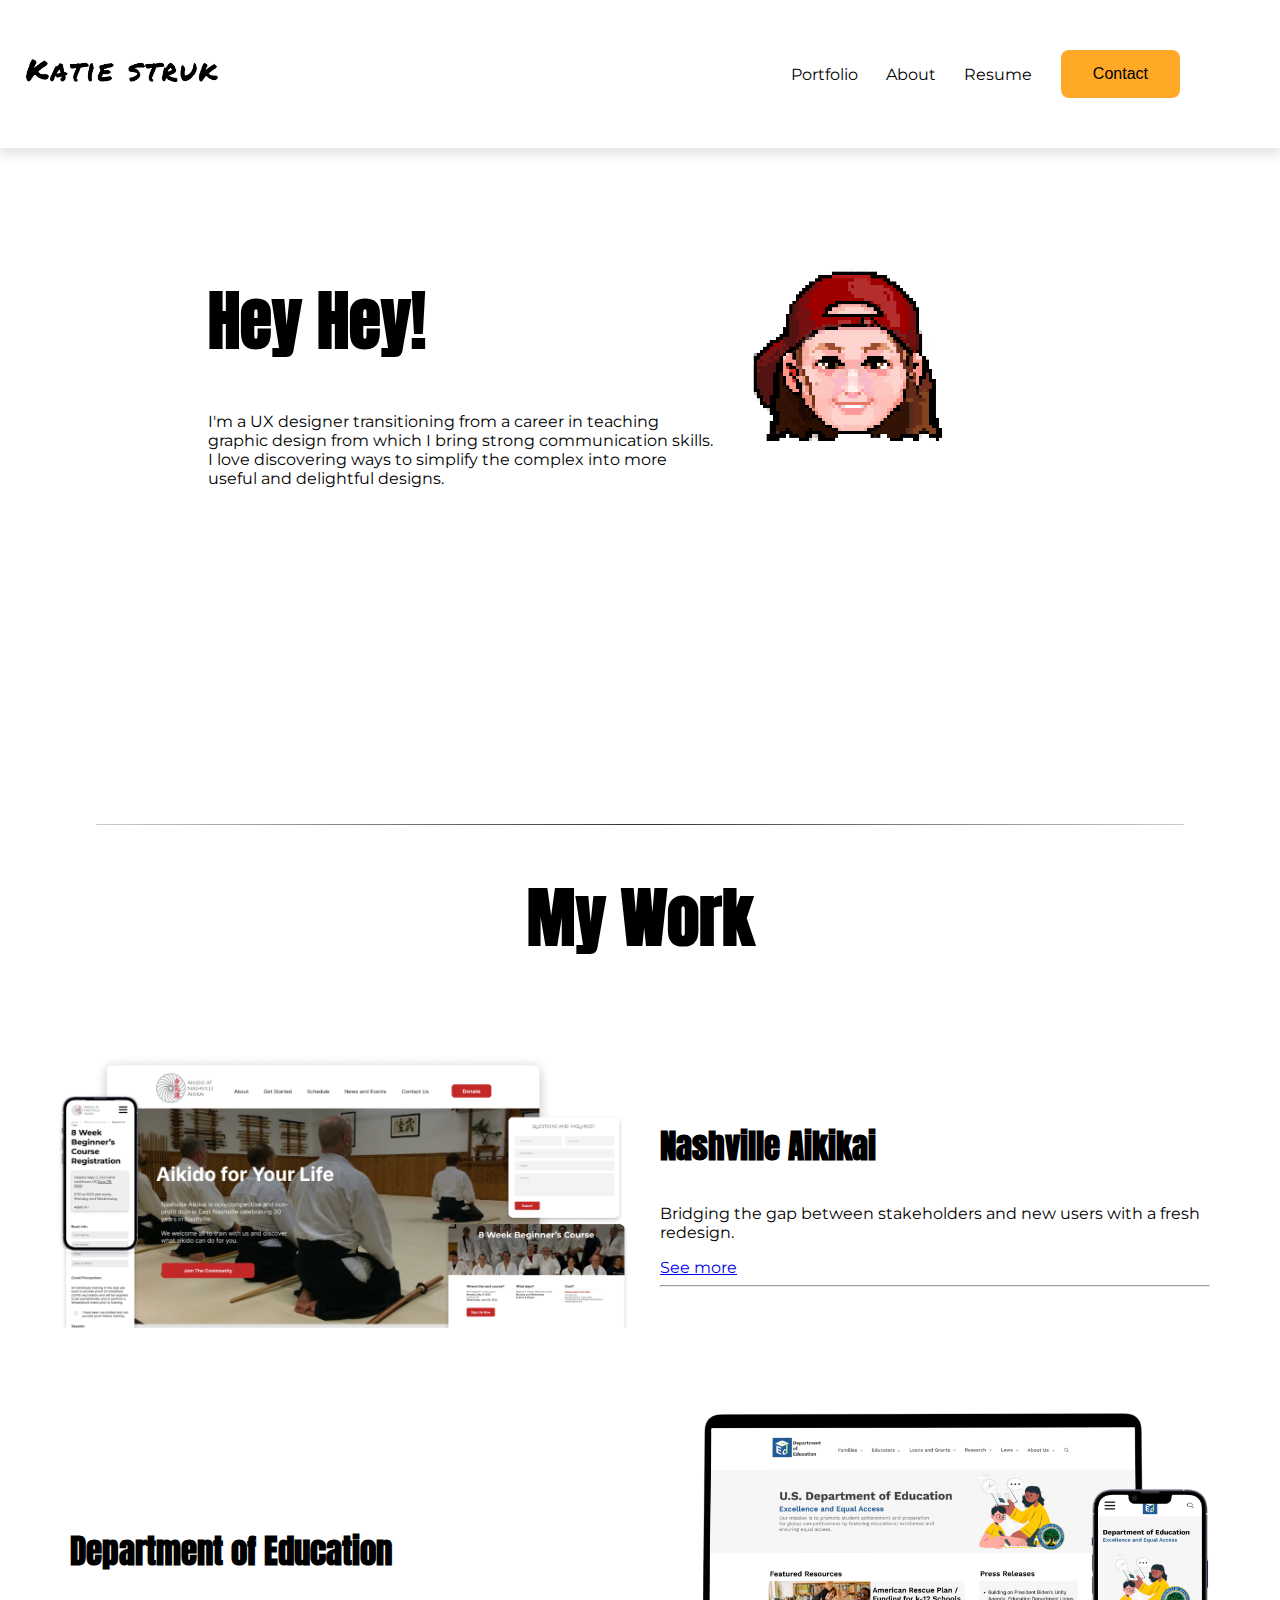
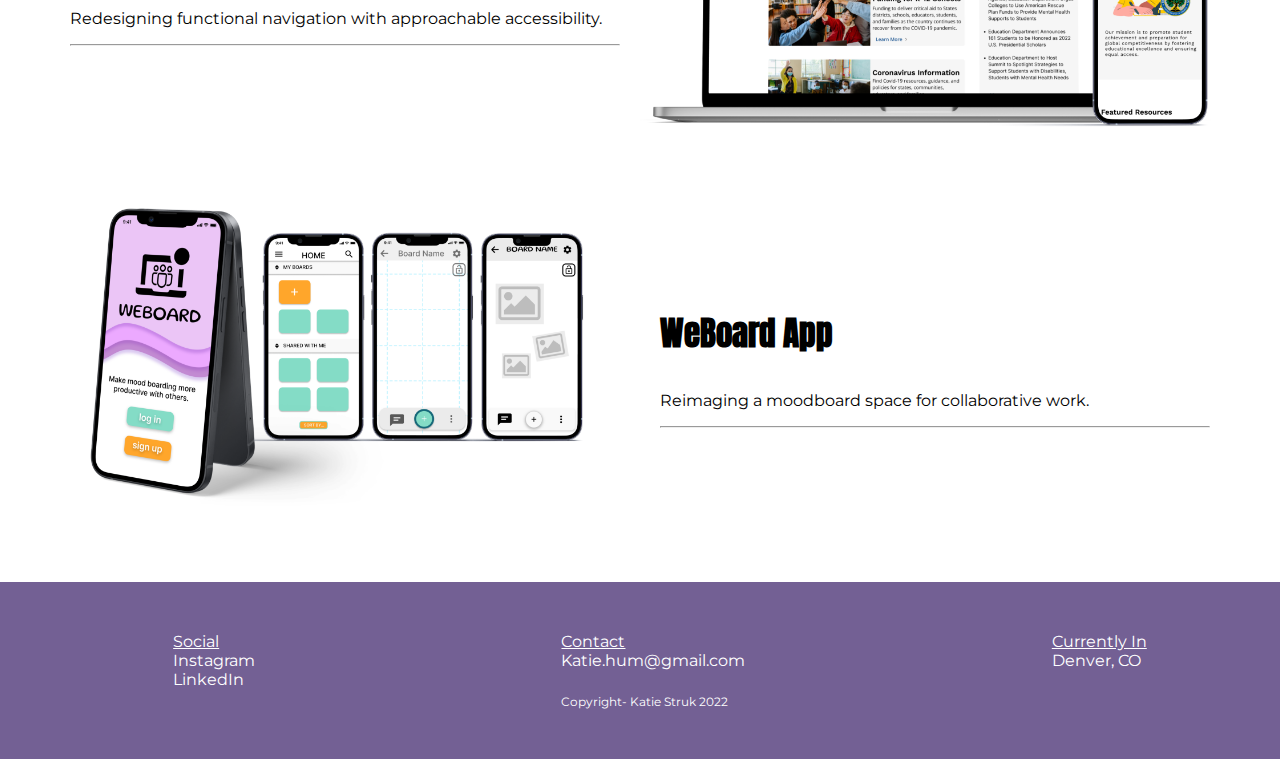
==== index.html @ 1bb1f599 "start" ====
<!DOCTYPE html>
<html>
    <head>
        <!-- Google tag (gtag.js) -->
<script async src="https://www.googletagmanager.com/gtag/js?id=G-B1W9LHCTYR"></script>
<script>
  window.dataLayer = window.dataLayer || [];
  function gtag(){dataLayer.push(arguments);}
  gtag('js', new Date());

  gtag('config', 'G-B1W9LHCTYR');
</script>
<!-- Hotjar Tracking Code for https://katiestruk.github.io/UX_UI_HW_18/index.html -->
<script>
    (function(h,o,t,j,a,r){
        h.hj=h.hj||function(){(h.hj.q=h.hj.q||[]).push(arguments)};
        h._hjSettings={hjid:3104424,hjsv:6};
        a=o.getElementsByTagName('head')[0];
        r=o.createElement('script');r.async=1;
        r.src=t+h._hjSettings.hjid+j+h._hjSettings.hjsv;
        a.appendChild(r);
    })(window,document,'https://static.hotjar.com/c/hotjar-','.js?sv=');
</script>
        <title>Homepage</title>
        <link rel="stylesheet" href="css/index.css">
        <link rel="preconnect" href="https://fonts.googleapis.com">
        <link rel="preconnect" href="https://fonts.gstatic.com" crossorigin>
        <link href="https://fonts.googleapis.com/css2?family=Anton&family=Montserrat&display=swap" rel="stylesheet">
        <script src="https://code.jquery.com/jquery-3.4.1.js"></script>
        <script src="/js/index.js"></script>
    </head>

    <body>
        <nav id="navBar">
            <a class="logo" href="../index.html"> <img class="logo2" src="../images/Name_logo.png"></a>
            <div class="navigation">
                <p>
                    <a href="#top">Portfolio</a></p>
                <p>
                    <a href="./html/aboutme.html">About</a></p>
                <p>
                    <a href="./html/resume.html">Resume</a></p>
            </div>
            <button type="button" id="buttonTop">Contact</button>
        </nav>


        <section id="heroImg">
            <div class="heroImage">
                <img src="./images/pixel_portrait_gif.gif">
            </div>
            <div class="heroContent">
                <header>
                    <h1>Hey Hey!</h1>
                </header>
                <p>I'm a UX designer transitioning from a career in teaching graphic design from which I bring strong communication skills. I love discovering ways to simplify the complex into more useful and delightful designs.  </p>
            </div>
        </section>
        <hr class="sectionLine">

        <!-- My Work Section Constructed using CSS Grid -->
        <section>
            <h1 class="title">My Work</h1>
            <div class="workGrid">
                <div id="imgAikikai">
                    <a href="./html/casestudy1.html">
                        <img class="workImages" src="./images/case_study_1_Nashville_Aikikai.png">
                    </a>
                </div>
                <div id="textAikikai">
                    <h3>Nashville Aikikai</h3>
                    <p>Bridging the gap between stakeholders and new users with a fresh redesign. </p>
                        <a href="./html/casestudy1.html">See more</a>
                    <hr>
                </div>
                <div id="textEdu">
                    <h3>Department of Education</h3>
                    <p>Redesigning functional navigation with approachable accessibility.</p>
                    <hr>
                </div>
                <div  id="imgEdu">
                    <img class="workImages" src="./images/case_study_2_dept_of_edu.png">
                </div>
                <div  id="imgWeBoard">
                    <img class="workImages" src="./images/case_study_3_weboard_app.png">
                </div>
                <div id="textWeBoard">
                    <h3>WeBoard App</h3>
                    <p>Reimaging a moodboard space for collaborative work.</p>
                    <hr>
                </div>
            </div>
        </section>

        

        <footer>
            <ul>
                <li class="blockTitle">Social</li>
                <li class="block">
                    <a href="https://www.instagram.com/katie_struk/">Instagram</a>
                <li class="block">
                    <a href="https://www.linkedin.com/in/katie-struk-961507230/">LinkedIn</a>
            </ul>
            <ul>
                <li class="block blockTitle">Contact</li>
                <li class="block">
                    <a href="mailto:katie.hum@gmail.com"> Katie.hum@gmail.com</a>
                <li style="padding-top:2em" class="block copyright">Copyright- Katie Struk 2022</li>
            </ul>
            <ul>
                <li class="block blockTitle">Currently In</li>
                <li class="block">Denver, CO</li>
            </ul>
        </footer>

    </body>

</html>
---- css/index.css ----
/* Font Styling */
h1 {font-family: 'Anton', sans-serif;
    font-size: 65px;}
h2{font-family: 'Anton', sans-serif;
    font-size: 50px;}
h3{font-family: 'Anton', sans-serif;
    font-size: 33px;}
p{font-family: 'Montserrat', sans-serif;
    font-size: 16px;}
li {font-family: 'Montserrat', sans-serif;}
a{font-family: 'Montserrat', sans-serif;
    font-size: 16px;
}
body{
        background-color:white;
        margin:0px;
        height:100%;
}
 hr.sectionLine {
    border:0;
    height:1px;
    background-color:black;
    width:85%;
    border-radius:100px;
    background-image: linear-gradient(to right, #ccc, #333, #ccc);
}
hr {
    background-color:black;
    background-image: linear-gradient(to right, #ccc, #333, #ccc);
}
.indent {
    margin:0px 5%;
}

/* Navigation */
#navBar {
    display:inline-flex;
    flex-direction: row;
    box-shadow: 0 8px 8px 0 rgba(165, 165, 165, 0.24);
    width: 100%;
    padding: 0%;
    background-color: white;
}
.navigation {
    display: flex;
    width: 100%;
    align-items:center;
    justify-content:flex-end;
    margin: 0px 15px 0px 100px;
}
.navigation p {
    cursor: pointer;
    padding: 2%;
}
.navigation a {
    color:black;
    text-decoration:none;
}
.navigation a:hover {
    text-decoration:underline
}
.logo{
    
    padding: 20px;
    text-align:center;
    cursor: pointer;
    margin:auto;
}
.logo2 {
    width:205px;
    height:30px;
}
#buttonTop {
    background-color:#FFA927;
    border: none;
    Color: black;
    padding: 15px 32px;
    text-align: center;
    font-size: 16px;
    display:flex;
    justify-content:flex-end;
    align-items:center;
    border-radius: 8px;
    margin-right: 100px;
    margin-top: 50px;
    margin-bottom: 50px;
}
#buttonTop:hover {
    box-shadow: 0 5px 10px 0 rgba(0,0,0,0.24);
    background-color:#E38D0B;
    cursor: pointer;
}



/* Body */
#heroImg {
    margin: 0px 10%;
    display: grid;
    min-height: 300px;
    height: 60vh;
    padding: 5%;
    grid-template-columns: 60% 40%;
    grid-template-areas:
  "content heroImage";
}
.heroContent{
    grid-area: content;
    padding: 3%;
}
.heroImage {
    grid-area:heroImage;
    align-items:center;
    width:100%;
    display:block;
}

/* My Work */
.title{
    text-align: center;
}
.workGrid {
    margin: 50px 50px;
    row-gap: 30px;
    display:grid;
    align-items:center;
    justify-content: center;
    align-content:start;
    grid-template-rows: 1fr 1fr 1fr;
    grid-template-columns: 1fr 1fr;
    grid-template-areas: 
    "imgAikikai textAikikai"
    "textEdu imgEdu"
    "imgWeBoard textWeBoard"
}

#imgAikikai {
    grid-area:imgAikikai;
}
#textAikikai {
    grid-area:textAikikai;
    text-align:left;
    padding:20px
}
#textEdu {
    grid-area:textEdu;
    text-align:left;
    padding:20px
}
#imgEdu{
    grid-area:imgEdu;
    
}
#imgWeBoard{
    grid-area:imgWeBoard;
}
#textWeBoard{
    grid-area:textWeBoard;
    text-align:left;
    padding:20px
}

.workImages {
    object-fit:cover;
    width: 100%;
    max-height:100%;
    cursor: pointer;
}
.workImages2 {
    object-fit:contain;
    max-height:450px;
    border-radius:20px;
}
.workGrid a {
    cursor: pointer;
}

/* About Me Page */
.aboutMePage{
    background-color:#FFCF5A;
    margin:0px;
    height:100%;
}
.itsMeGrid {
    margin: 50px 10%;
    row-gap: 30px;
    display:grid;
    align-items:center;
    justify-content: center;
    align-content:start;
    grid-template-columns: 25% 1fr;
    grid-template-areas: 
    "meImage meText"
}
#meImage {
    grid-area:meImage;
}
#meText {
    grid-area:meText;
}

#mario {
    height: 50px;

}
.skillsGrid {
    margin: 50px 14%;
    column-gap: 100px;
    display:grid;
    align-items:center;
    justify-content: center;
    align-content:start;
    grid-template-columns: 1fr 1fr 1fr;
    grid-template-areas: 
    "ideateBox collaborateBox buildBox"
}

#ideateBox{
    grid-area:ideateBox;
   text-align: center;

}
#collaborateBox{
    grid-area:collaborateBox;
    text-align: center;
}
#buildBox{
    grid-area:buildBox;
    text-align: center;
}
.workImage3 {
    object-fit:contain;
    max-height:175px;
    border-radius:20px;
}

.skillsListGrid {
    display:flex;
    flex-direction: row;
    margin: 50px 14%;
}
#skillsList1 {
    grid-area:skillsList1;
    text-align: left;
    width:33%;
}
#skillsList2 {
    grid-area:skillsList2;
    text-align: left;
    width:33%; 
}
#skillsList3 {
    grid-area:skillsList3;
    text-align: left;
    width:33%; 
}

/* CaseStudy1Page */
#aikikaiHero{
    display:flex;
    flex-direction:column;
    align-items: center;
}
#aikikaiHeroText{
    text-align:center;
    width:75%;
}
#aikikaiHeroImg{
    text-align:center;
    width:75%;
}
#aikikaiHeroImage {
    width:85%;
}
.yellowBack{
    background-color:#FFCF5A;
}
.contextGrid{
    display:grid;
    background-color:#FFCF5A;
    margin: 0px 15%;
    column-gap: 20px;
    grid-template-rows:1fr 1fr ;
    grid-template-columns:1fr 1fr 1fr ;
    grid-template-areas: 
    "contribContext contextContext roleContext"
    "timelineContext  contextContext roleContext";
}
#contribContext{
    grid-area:contribContext;
}
#timelineContext {
    grid-area:timelineContext;
}
#contextContext {
    grid-area:contextContext;
}
#roleContext{
    grid-area:roleContext;
}
.titleCaseStudy{
    text-align: left;
    margin:30px 15%;
}
.paragraphCaseStudy{
    margin:30px 15%
}
#problemGrid{
    display:grid;
    margin: 0px 15%;
    column-gap: 10px;
    grid-template-rows: 100%;
    grid-template-columns: 1fr 1fr 1fr 1fr;
    grid-template-areas:
    "stakeholders users website userExperience"
}
#stakeholders{
    grid-area:stakeholders;
    background-color:#FFCF5A;
    border-radius: 20px;
    text-align:  center;
    padding:10%;
}
#users{
    grid-area:users;
    background-color:#FFCF5A;
    border-radius: 20px;
    text-align:  center;
    padding:8%;
}
#website{
    grid-area:website;
    background-color:#FFCF5A;
    border-radius: 20px;
    text-align:  center;
    padding:10%;
}
#userExperience{
    grid-area:userExperience;
    background-color:#FFCF5A;
    border-radius: 20px;
    text-align:  center;
    padding:10%;
}
#processImg {
    width:75%;
    margin: 0px 15%;
    padding-bottom: 100px;
}

.alignCaseStudy {
    margin:0px 15%;
}
.caseStudyImg {
    width:75%
}
#goalsGrid{
    display:grid;
    column-gap: 20px;
    row-gap:20px;
    grid-template-rows: 175px 1fr;
    grid-template-columns: 1fr 1fr 1fr;
    grid-template-areas:
    "majorGoal majorGoal majorGoal"
    "userFriendlyGoal easyToMaintainGoal differentiateGoal"
}
#majorGoal{
    grid-area: majorGoal;
    border-radius: 20px;
    padding-left:5%;
    box-shadow: 10px 0px 15px 15px rgba(165, 165, 165, 0.24);
}
#userFriendlyGoal{
    grid-area: userFriendlyGoal;
    border-radius: 20px;
    padding:10%;
    box-shadow: 10px 0px 15px 15px rgba(165, 165, 165, 0.24);
}
#easyToMaintainGoal{
    grid-area:easyToMaintainGoal ;
    border-radius: 20px;
    padding:10%;
    box-shadow: 10px 0px 15px 15px rgba(165, 165, 165, 0.24);
}
#differentiateGoal {
    grid-area: differentiateGoal;
    border-radius: 20px;
    padding:10%;
    box-shadow: 10px 0px 15px 15px rgba(165, 165, 165, 0.24);
}
.painPointsGrid{
    display:grid;
    row-gap: 30px;
    grid-template-rows:1fr 1fr 1fr 1fr ;
    grid-template-columns:1fr ;
    grid-template-areas: 
    "infoArch"
    "unanswered"
    "schedule"
    "culture"
}

#infoArch{
    grid-area:infoArch;
    display:flex;
    flex-direction: row;
    border-radius: 20px;
    box-shadow: 10px 0px 15px 15px rgba(165, 165, 165, 0.24);
    padding: 2%;
}
#unanswered{
    grid-area:unanswered;
    display:flex;
    flex-direction: row;
    border-radius: 20px;
    box-shadow: 10px 0px 15px 15px rgba(165, 165, 165, 0.24);
    padding: 2%;
}
#schedule{
    grid-area:schedule;
    display:flex;
    flex-direction: row;
    border-radius: 20px;
    box-shadow: 10px 0px 15px 15px rgba(165, 165, 165, 0.24);
    padding: 2%;
}
#culture{
    grid-area:culture;
    display:flex;
    flex-direction: row;
    border-radius: 20px;
    box-shadow: 10px 0px 15px 15px rgba(165, 165, 165, 0.24);
    padding: 2%;
}
.painPointsGrid img {
    height:200px;
}
.survey{
    display:flex;
    flex-direction:row;
}
.survey img{
    height:400px;
}
.caseStudyImg2 {
    width:100%;
}
#navTestingGrid {
    display:grid;
    grid-template-rows:1fr 1fr 50%;
    grid-template-columns:25% 1fr;
    grid-template-areas: 
    "prediction predictionImg"
    "unexpected unexpectedImg"
    "solution solutionImg"
}
#prediction{
    grid-area:prediction;
}
#predictionImg {
    grid-area:predictionImg;
}

#unexpected{
    grid-area:unexpected;
}
#unexpectedImg{
    grid-area:unexpectedImg;
}
#solution{
    grid-area:solution;
}
#solutionImg{
    grid-area:solutionImg;
}
.navImageTest {
    width:100%;
}
.conclusion {
    display:flex;
    flex-direction:row;
    column-gap: 30px;
    padding:20px;
    
}

/* Footer */
footer {
    background-color: #736094;
    display:inline-flex;
    flex-direction: row;
    width: 100%;
    margin:0px;
}
.block {
    display:block;
    cursor: pointer;
    color:white;
}
.blockTitle {
    display:block;
    color:white;
    text-decoration: underline;
}
.block a{
    color:white;
    text-decoration:none;
}
.block a:hover {
    text-decoration:underline;
}
.copyright {
    font-size: 12px;
}
ul {
    display: table;
    margin: 0 auto;
    padding-top: 50px;
    padding-bottom: 50px;
}

@media only screen and (max-width:600px){
    #heroImg {
        margin: 0px 10%;
        display: grid;
        min-height: 300px;
        height: 100%;
        padding: 5%;
        grid-template-rows: 1fr 1fr;
        grid-template-columns:1fr;
        grid-template-areas:
      "content" 
      "heroImage"
      ;
    }
    .workGrid {
        margin: 50px 50px;
        row-gap: 0px;
        display:grid;
        align-items:center;
        justify-content: center;
        align-content:start;
        grid-template-rows: 1fr 1fr 1fr 1fr 1fr 1fr;
        grid-template-columns: 1fr;
        grid-template-areas: 
        "imgAikikai"
        "textAikikai"
        "imgEdu"
        "textEdu" 
        "imgWeBoard" 
        "textWeBoard"
    }
    .skillsListGrid {
        flex-direction: column;
        margin:0px 0%;
    }
    #skillsList1 {
        grid-area:skillsList1;
        text-align: left;
        width:100%;
    }
    #skillsList2 {
        grid-area:skillsList2;
        text-align: left;
        width:100%; 
    }
    #skillsList3 {
        grid-area:skillsList3;
        text-align: left;
        width:100%; 
    }

    .skillsGrid {
        display:grid;
        grid-template-rows: 33% 33% 33%;
        grid-template-columns:1fr;
        grid-template-areas: 
        "ideateBox" 
        "collaborateBox" 
        "buildBox"
        ;
    }
        .itsMeGrid {
            margin: 50px 0%;
            display:grid;
            grid-template-rows:40% 50%;
            grid-template-columns:1fr;
            grid-template-areas: 
            "meImage" 
            "meText"
        }
        footer {
            display:flex;
            flex-direction: column;
            width: 100%;
            margin:0px;
        }
        .block {
            display:inline-flex; 
            width:100%;
        }
        .blockTitle {
            display:inline-flex;
            width:100%;
        }
        ul {
            margin: 0 0;
            align-content:space-around;
            padding-top: 20px;
            padding-bottom: 15px;
        }
        #navBar {
            display:inline-flex;
            flex-direction: column;
            box-shadow: 0 8px 8px 0 rgba(165, 165, 165, 0.24);
            width: 100%;
            padding: 0%;
        }
        .navigation {
            display: inline-flex;
            flex-direction: column;
            width: 100%;
            align-items:center;
            justify-content:center;
            margin: 0px 0px 0px 0px;
        }
        #buttonTop {
            padding: 15px 32px;
            text-align: center;
            display:inline-flex;
            flex-direction:column;
            
            justify-content:center;
            align-items:center;
            border-radius: 8px;
            margin-right: 0px;
            margin-top: 0px;
            margin-bottom: 0px;
        }
            
}
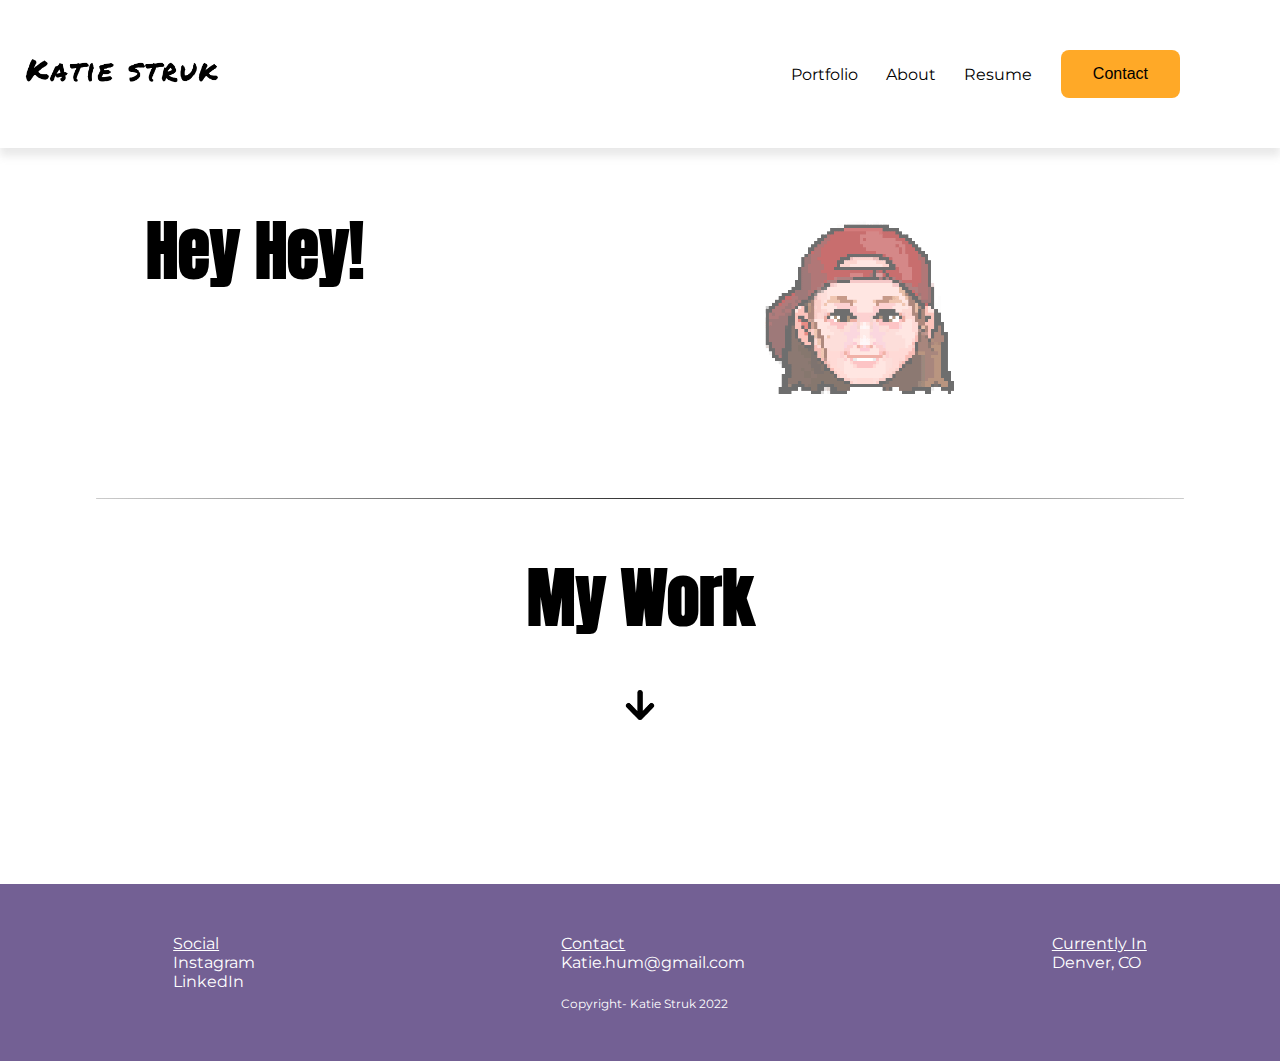
==== commit 86799269: "jquery animation" ====
--- a/index.html
+++ b/index.html
@@ -1,33 +1,33 @@
 <!DOCTYPE html>
 <html>
     <head>
-        <!-- Google tag (gtag.js) -->
-<script async src="https://www.googletagmanager.com/gtag/js?id=G-B1W9LHCTYR"></script>
-<script>
-  window.dataLayer = window.dataLayer || [];
-  function gtag(){dataLayer.push(arguments);}
-  gtag('js', new Date());
+    <!-- Google tag (gtag.js) -->
+        <script async src="https://www.googletagmanager.com/gtag/js?id=G-B1W9LHCTYR"></script>
+            <script>
+            window.dataLayer = window.dataLayer || [];
+            function gtag(){dataLayer.push(arguments);}
+            gtag('js', new Date());
 
-  gtag('config', 'G-B1W9LHCTYR');
-</script>
-<!-- Hotjar Tracking Code for https://katiestruk.github.io/UX_UI_HW_18/index.html -->
-<script>
-    (function(h,o,t,j,a,r){
-        h.hj=h.hj||function(){(h.hj.q=h.hj.q||[]).push(arguments)};
-        h._hjSettings={hjid:3104424,hjsv:6};
-        a=o.getElementsByTagName('head')[0];
-        r=o.createElement('script');r.async=1;
-        r.src=t+h._hjSettings.hjid+j+h._hjSettings.hjsv;
-        a.appendChild(r);
-    })(window,document,'https://static.hotjar.com/c/hotjar-','.js?sv=');
-</script>
+            gtag('config', 'G-B1W9LHCTYR');
+            </script>
+    <!-- Hotjar Tracking Code for https://katiestruk.github.io/UX_UI_HW_18/index.html -->
+        <script>
+            (function(h,o,t,j,a,r){
+                h.hj=h.hj||function(){(h.hj.q=h.hj.q||[]).push(arguments)};
+                h._hjSettings={hjid:3104424,hjsv:6};
+                a=o.getElementsByTagName('head')[0];
+                r=o.createElement('script');r.async=1;
+                r.src=t+h._hjSettings.hjid+j+h._hjSettings.hjsv;
+                a.appendChild(r);
+            })(window,document,'https://static.hotjar.com/c/hotjar-','.js?sv=');
+        </script>
         <title>Homepage</title>
         <link rel="stylesheet" href="css/index.css">
         <link rel="preconnect" href="https://fonts.googleapis.com">
         <link rel="preconnect" href="https://fonts.gstatic.com" crossorigin>
         <link href="https://fonts.googleapis.com/css2?family=Anton&family=Montserrat&display=swap" rel="stylesheet">
         <script src="https://code.jquery.com/jquery-3.4.1.js"></script>
-        <script src="/js/index.js"></script>
+        
     </head>
 
     <body>
@@ -41,7 +41,7 @@
                 <p>
                     <a href="./html/resume.html">Resume</a></p>
             </div>
-            <button type="button" id="buttonTop">Contact</button>
+            <button onclick="parent.location='./html/contact.html'" type="button" id="buttonTop">Contact</button>
         </nav>
 
 
@@ -56,11 +56,16 @@
                 <p>I'm a UX designer transitioning from a career in teaching graphic design from which I bring strong communication skills. I love discovering ways to simplify the complex into more useful and delightful designs.  </p>
             </div>
         </section>
+        
         <hr class="sectionLine">
-
+        
+       
         <!-- My Work Section Constructed using CSS Grid -->
-        <section>
-            <h1 class="title">My Work</h1>
+        <section class="myWorkPortfolio">
+            <a><h1 id="myWork" class="title">My Work</h1></a>
+            <div class="arrow bounce">
+                <a><img id="arrowSize" src="./images/image-removebg-preview-removebg-preview.png"></a>
+            </div>
             <div class="workGrid">
                 <div id="imgAikikai">
                     <a href="./html/casestudy1.html">
@@ -70,12 +75,13 @@
                 <div id="textAikikai">
                     <h3>Nashville Aikikai</h3>
                     <p>Bridging the gap between stakeholders and new users with a fresh redesign. </p>
-                        <a href="./html/casestudy1.html">See more</a>
+                        <button class="" onclick="parent.location='./html/casestudy1.html'" type="button" id="buttonTop">Check It Out</button>
                     <hr>
                 </div>
                 <div id="textEdu">
                     <h3>Department of Education</h3>
                     <p>Redesigning functional navigation with approachable accessibility.</p>
+                    <button class="" onclick="parent.location='#'" type="button" id="buttonTop">Check It Out</button>
                     <hr>
                 </div>
                 <div  id="imgEdu">
@@ -87,6 +93,7 @@
                 <div id="textWeBoard">
                     <h3>WeBoard App</h3>
                     <p>Reimaging a moodboard space for collaborative work.</p>
+                    <button class="" onclick="parent.location='#'" type="button" id="buttonTop">Check It Out</button>
                     <hr>
                 </div>
             </div>
@@ -115,5 +122,5 @@
         </footer>
 
     </body>
-
+    <script src="./js/index.js"></script>
 </html>--- a/css/index.css
+++ b/css/index.css
@@ -23,6 +23,8 @@
     width:85%;
     border-radius:100px;
     background-image: linear-gradient(to right, #ccc, #333, #ccc);
+    margin-bottom: 50px;
+    margin-top:50px;
 }
 hr {
     background-color:black;
@@ -98,8 +100,8 @@
     margin: 0px 10%;
     display: grid;
     min-height: 300px;
-    height: 60vh;
-    padding: 5%;
+    height: ;
+    padding: 0%;
     grid-template-columns: 60% 40%;
     grid-template-areas:
   "content heroImage";
@@ -111,13 +113,45 @@
 .heroImage {
     grid-area:heroImage;
     align-items:center;
+    justify-items: start;
     width:100%;
-    display:block;
-}
+    display:grid;
+}
+
+/*Arrow*/
+
+.arrow {
+    text-align: center;
+    margin: 0% 0;
+  }
+#arrowSize{
+    height: 30px;
+    cursor: pointer;
+}
+  .bounce {
+    -moz-animation: bounce 2s infinite;
+    -webkit-animation: bounce 2s infinite;
+    animation: bounce 2s infinite;
+  }
+  
+  @keyframes bounce {
+    0%, 20%, 50%, 80%, 100% {
+      transform: translateY(0);
+    }
+    40% {
+      transform: translateY(-30px);
+    }
+    60% {
+      transform: translateY(-15px);
+    }
+  }
 
 /* My Work */
 .title{
     text-align: center;
+}
+#myWork{
+    cursor: pointer;
 }
 .workGrid {
     margin: 50px 50px;
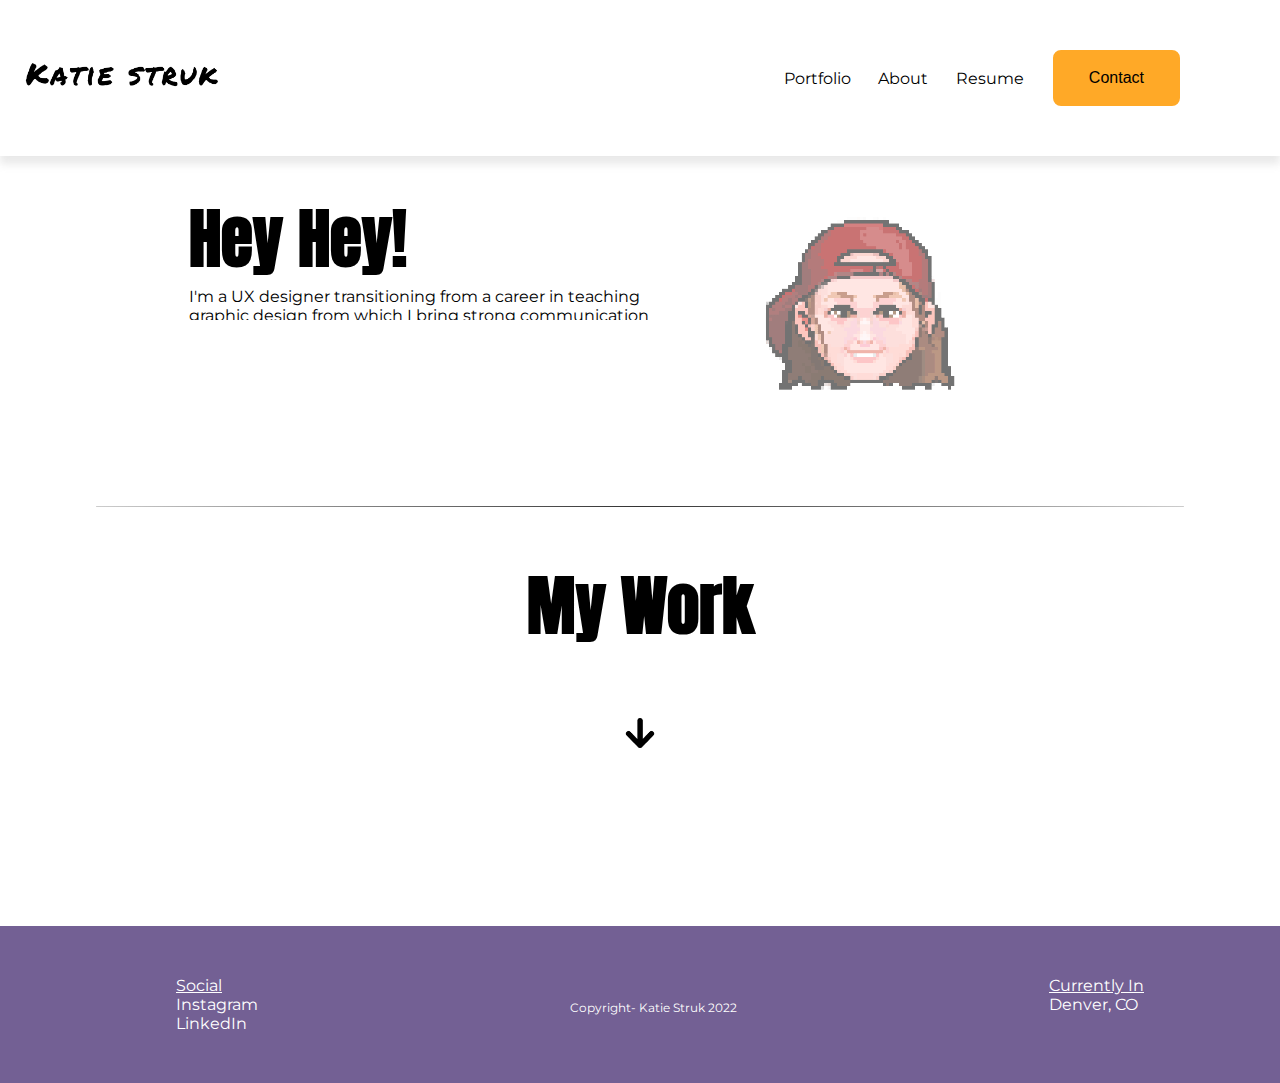
==== commit 41c54120: "iterations" ====
--- a/index.html
+++ b/index.html
@@ -51,9 +51,9 @@
             </div>
             <div class="heroContent">
                 <header>
-                    <h1>Hey Hey!</h1>
+                    <h1 class="heroHeader">Hey Hey!</h1>
                 </header>
-                <p>I'm a UX designer transitioning from a career in teaching graphic design from which I bring strong communication skills. I love discovering ways to simplify the complex into more useful and delightful designs.  </p>
+                <p class="heroText">I'm a UX designer transitioning from a career in teaching graphic design from which I bring strong communication skills. I love discovering ways to simplify the complex into more useful and delightful designs.  </p>
             </div>
         </section>
         
@@ -99,6 +99,38 @@
             </div>
         </section>
 
+        <section class="contact yellowBack">
+                <div class="connectText center">
+                <h1 class="letsConnect"> Let's Work Together</h1>
+                <p class="textConnect"> I can design creative solutions for your next project.</p>
+                </div>
+                <section class="popUpButton">
+                    <a class="open-button" popup-open="popup-1" href="javascript:void(0)"> Email Me</a>
+                         
+                        <div class="popup" popup-name="popup-1">
+                            <div class="popup-content">
+                            <h2>Email Me </h2>
+                            <div class="container">
+                                <form action="/action_page.php">
+                                  <label for="fname">First Name</label>
+                                  <input type="text" id="fname" name="firstname" placeholder="Your name..">
+                              
+                                  <label for="lname">Last Name</label>
+                                  <input type="text" id="lname" name="lastname" placeholder="Your last name..">
+                              
+                              
+                                  <label for="subject">Subject</label>
+                                  <textarea id="subject" name="subject" placeholder="Write something.." style="height:200px"></textarea>
+                              
+                                  <input type="submit" value="Submit">
+                                </form>
+                              </div>
+                        <a class="close-button" popup-close="popup-1" href="javascript:void(0)">x</a>
+                            </div>
+                        </div>  
+                    </section>
+        </section>
+
         
 
         <footer>
@@ -109,10 +141,7 @@
                 <li class="block">
                     <a href="https://www.linkedin.com/in/katie-struk-961507230/">LinkedIn</a>
             </ul>
-            <ul>
-                <li class="block blockTitle">Contact</li>
-                <li class="block">
-                    <a href="mailto:katie.hum@gmail.com"> Katie.hum@gmail.com</a>
+            <ul>    
                 <li style="padding-top:2em" class="block copyright">Copyright- Katie Struk 2022</li>
             </ul>
             <ul>
--- a/css/index.css
+++ b/css/index.css
@@ -74,7 +74,7 @@
 }
 #buttonTop {
     background-color:#FFA927;
-    border: none;
+    border: 4px solid #FFA927;
     Color: black;
     padding: 15px 32px;
     text-align: center;
@@ -88,19 +88,68 @@
     margin-bottom: 50px;
 }
 #buttonTop:hover {
-    box-shadow: 0 5px 10px 0 rgba(0,0,0,0.24);
+    background-color:black;
+    color: #E38D0B;
+    cursor: pointer;
+    border: 4px;
+    border-color:#E38D0B;
+    border-style:solid;
+}
+#buttonTop2:hover {
     background-color:#E38D0B;
-    cursor: pointer;
-}
-
-
+    color: black;
+    cursor: pointer;
+    border: 2px;
+    border-color:black;
+    border-style:solid;
+}
+#buttonTop2{
+    background-color:black;
+    border: 2px solid black;
+    Color:#E38D0B ;
+    padding: 15px 32px;
+    text-align: center;
+    font-size: 16px;
+    border-radius: 8px;
+}
+.buttonCenter{
+    display: flex;
+    justify-content: center;
+    align-items: center;
+    height: 50px;
+    padding-bottom:30px;
+    
+}
+
+.letsConnect{
+    padding-top: 35px;
+    margin-bottom: 0px;
+}
+.textConnect{
+    margin-top: 0px;
+}
+
+.heroHeader{
+    margin-bottom: 0px;
+}
+.heroText{
+    margin-top: 0px;
+}
+
+h1{
+    margin-top: 0px; 
+    margin-bottom: 0px; 
+}
+h2{
+    margin-top: 0px; 
+    margin-bottom: 0px;
+}
 
 /* Body */
 #heroImg {
     margin: 0px 10%;
     display: grid;
     min-height: 300px;
-    height: ;
     padding: 0%;
     grid-template-columns: 60% 40%;
     grid-template-areas:
@@ -108,21 +157,21 @@
 }
 .heroContent{
     grid-area: content;
-    padding: 3%;
+    padding: 10%;
 }
 .heroImage {
     grid-area:heroImage;
-    align-items:center;
-    justify-items: start;
     width:100%;
     display:grid;
+    
 }
 
 /*Arrow*/
 
 .arrow {
     text-align: center;
-    margin: 0% 0;
+    margin: 5% 0;
+    
   }
 #arrowSize{
     height: 30px;
@@ -168,6 +217,11 @@
     "imgWeBoard textWeBoard"
 }
 
+.center{
+    text-align: center;
+}
+
+
 #imgAikikai {
     grid-area:imgAikikai;
 }
@@ -231,6 +285,7 @@
 }
 #meText {
     grid-area:meText;
+    padding:20px;
 }
 
 #mario {
@@ -402,25 +457,25 @@
     grid-area: majorGoal;
     border-radius: 20px;
     padding-left:5%;
-    box-shadow: 10px 0px 15px 15px rgba(165, 165, 165, 0.24);
+    background-color:#FFCF5A; 
 }
 #userFriendlyGoal{
     grid-area: userFriendlyGoal;
     border-radius: 20px;
     padding:10%;
-    box-shadow: 10px 0px 15px 15px rgba(165, 165, 165, 0.24);
+    background-color:#FFCF5A; 
 }
 #easyToMaintainGoal{
     grid-area:easyToMaintainGoal ;
     border-radius: 20px;
     padding:10%;
-    box-shadow: 10px 0px 15px 15px rgba(165, 165, 165, 0.24);
+    background-color:#FFCF5A; 
 }
 #differentiateGoal {
     grid-area: differentiateGoal;
     border-radius: 20px;
     padding:10%;
-    box-shadow: 10px 0px 15px 15px rgba(165, 165, 165, 0.24);
+    background-color:#FFCF5A; 
 }
 .painPointsGrid{
     display:grid;
@@ -439,7 +494,7 @@
     display:flex;
     flex-direction: row;
     border-radius: 20px;
-    box-shadow: 10px 0px 15px 15px rgba(165, 165, 165, 0.24);
+    background-color:#FFCF5A; 
     padding: 2%;
 }
 #unanswered{
@@ -447,7 +502,7 @@
     display:flex;
     flex-direction: row;
     border-radius: 20px;
-    box-shadow: 10px 0px 15px 15px rgba(165, 165, 165, 0.24);
+    background-color:#FFCF5A; 
     padding: 2%;
 }
 #schedule{
@@ -455,7 +510,7 @@
     display:flex;
     flex-direction: row;
     border-radius: 20px;
-    box-shadow: 10px 0px 15px 15px rgba(165, 165, 165, 0.24);
+    background-color:#FFCF5A; 
     padding: 2%;
 }
 #culture{
@@ -463,7 +518,7 @@
     display:flex;
     flex-direction: row;
     border-radius: 20px;
-    box-shadow: 10px 0px 15px 15px rgba(165, 165, 165, 0.24);
+    background-color:#FFCF5A; 
     padding: 2%;
 }
 .painPointsGrid img {
@@ -515,6 +570,9 @@
     flex-direction:row;
     column-gap: 30px;
     padding:20px;
+    margin-top:20px;
+    margin-bottom: 20px;
+    border-radius: 20px;
     
 }
 
@@ -672,4 +730,147 @@
             margin-bottom: 0px;
         }
             
-}+}
+
+
+
+/* Popup */ 
+ 
+.container p {
+    font-size: 16px;
+    line-height: 26px;
+    letter-spacing: 0.5px;
+    color: #484848;
+}
+ 
+/* Popup Open button */ 
+.popUpButton{
+    padding:30px;
+    display: flex;
+    justify-content: center;
+    align-items: center;
+    height: 50px;
+    padding-bottom:30px;
+
+}
+.open-button{
+    color:#E38D0B;
+    background:black;
+    padding:15px 32px;
+    text-decoration:none;
+    border:2px solid black;
+    border-radius:8px;
+}
+ 
+.open-button:hover{
+    background:#E38D0B;
+    cursor: pointer;
+    color:black;
+    border:2px solid black;
+
+}
+ 
+.popup {
+    position:fixed;
+    top:0px;
+    left:0px;
+    background:rgba(0,0,0,0.75);
+    width:100%;
+    height:100%;
+    display:none;
+}
+ 
+/* Popup inner div */
+.popup-content {
+    width: 700px;
+    margin: 0 auto;
+    box-sizing: border-box;
+    padding: 40px;
+    margin-top: 100px;
+    box-shadow: 0px 2px 6px rgba(0,0,0,1);
+    border-radius: 3px;
+    background: #fff;
+    position: relative;
+}
+ 
+/* Popup close button */
+.close-button {
+    width: 25px;
+    height: 25px;
+    position: absolute;
+    top: -10px;
+    right: -10px;
+    border-radius: 20px;
+    background: rgba(0,0,0,0.8);
+    font-size: 20px;
+    text-align: center;
+    color: #fff;
+    text-decoration:none;
+}
+ 
+.close-button:hover {
+    background: rgba(0,0,0,1);
+}
+ 
+@media screen and (max-width: 720px) {
+.popup-content {
+    width:90%;
+    } 
+}
+
+/*email form*/
+input[type=text], select, textarea {
+    width: 100%;
+    padding: 12px;
+    border: 1px solid #ccc;
+    border-radius: 4px;
+    box-sizing: border-box;
+    margin-top: 6px;
+    margin-bottom: 16px;
+    resize: vertical;
+  }
+  
+  input[type=submit] {
+    background-color: black;
+    color: white;
+    padding: 15px 32px;
+    border: none;
+    border-radius: 4px;
+    cursor: pointer;
+    border: 2px solid black;
+  }
+  
+  input[type=submit]:hover {
+    background-color:#E38D0B;
+    color:black;
+    border: 2px solid black;
+  }
+  
+  .container2 {
+    display: flex;
+    justify-content: center;
+    align-items: center;
+    border-radius: 8px;
+    background-color: none;
+    padding-right:25%;
+    padding-left:25%;
+    padding-bottom:50px;
+  }
+  .container{
+    background-color:#E9E9E9 ;
+    padding:15px;
+    border-radius:8px;
+  }
+
+
+  #resumeImg{
+    height:800px;
+  }
+  #resume{
+    display: flex;
+    justify-content: center;
+    align-items: center;
+    height: 50px;
+    padding-bottom:30px;
+    height:800px;
+  }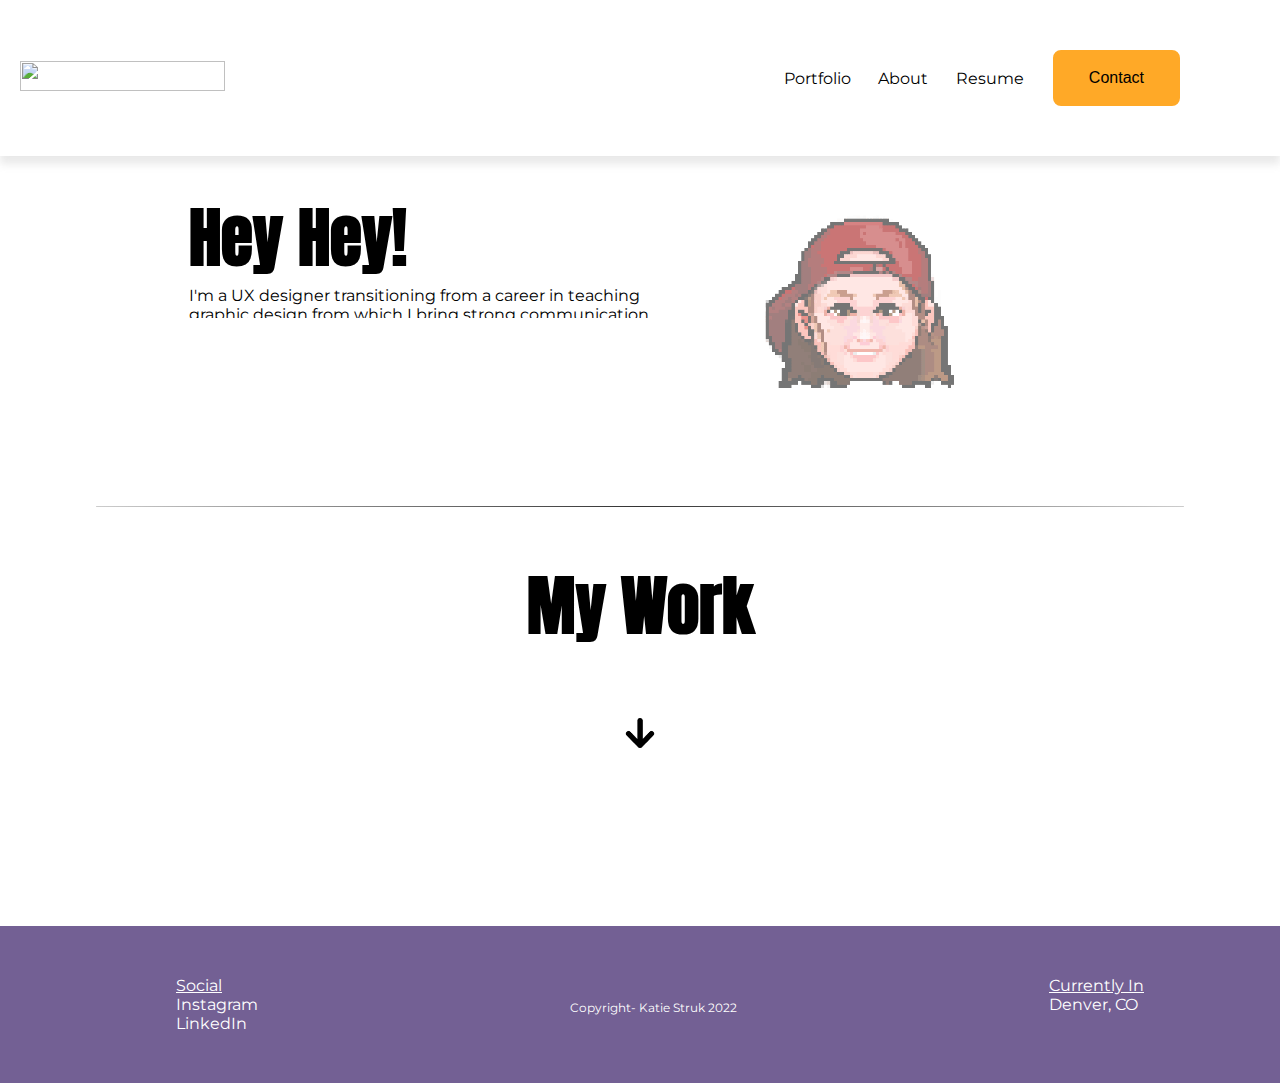
==== commit fddd4b09: "update link" ====
--- a/index.html
+++ b/index.html
@@ -32,7 +32,7 @@
 
     <body>
         <nav id="navBar">
-            <a class="logo" href="../index.html"> <img class="logo2" src="../images/Name_logo.png"></a>
+            <a class="logo" href="../index.html"> <img class="logo2" src="./images/name_logo.png"></a>
             <div class="navigation">
                 <p>
                     <a href="#top">Portfolio</a></p>
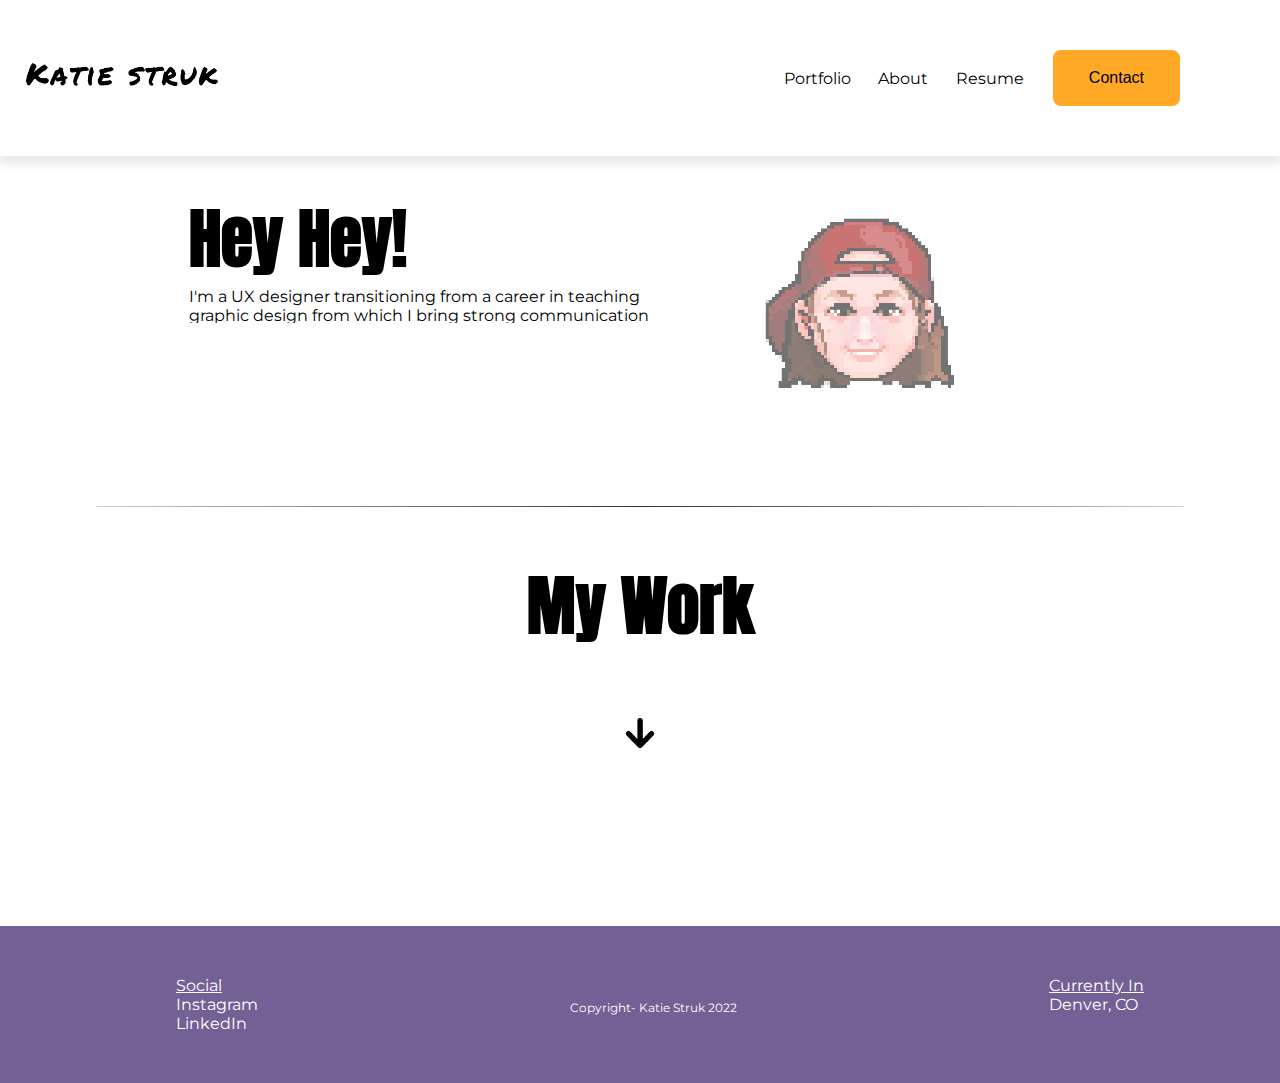
==== commit 02c572d1: "logo" ====
--- a/index.html
+++ b/index.html
@@ -32,7 +32,7 @@
 
     <body>
         <nav id="navBar">
-            <a class="logo" href="../index.html"> <img class="logo2" src="./images/name_logo.png"></a>
+            <a class="logo" href="./index.html"> <img class="logo2" src="./images/Name_logo.png"></a>
             <div class="navigation">
                 <p>
                     <a href="#top">Portfolio</a></p>
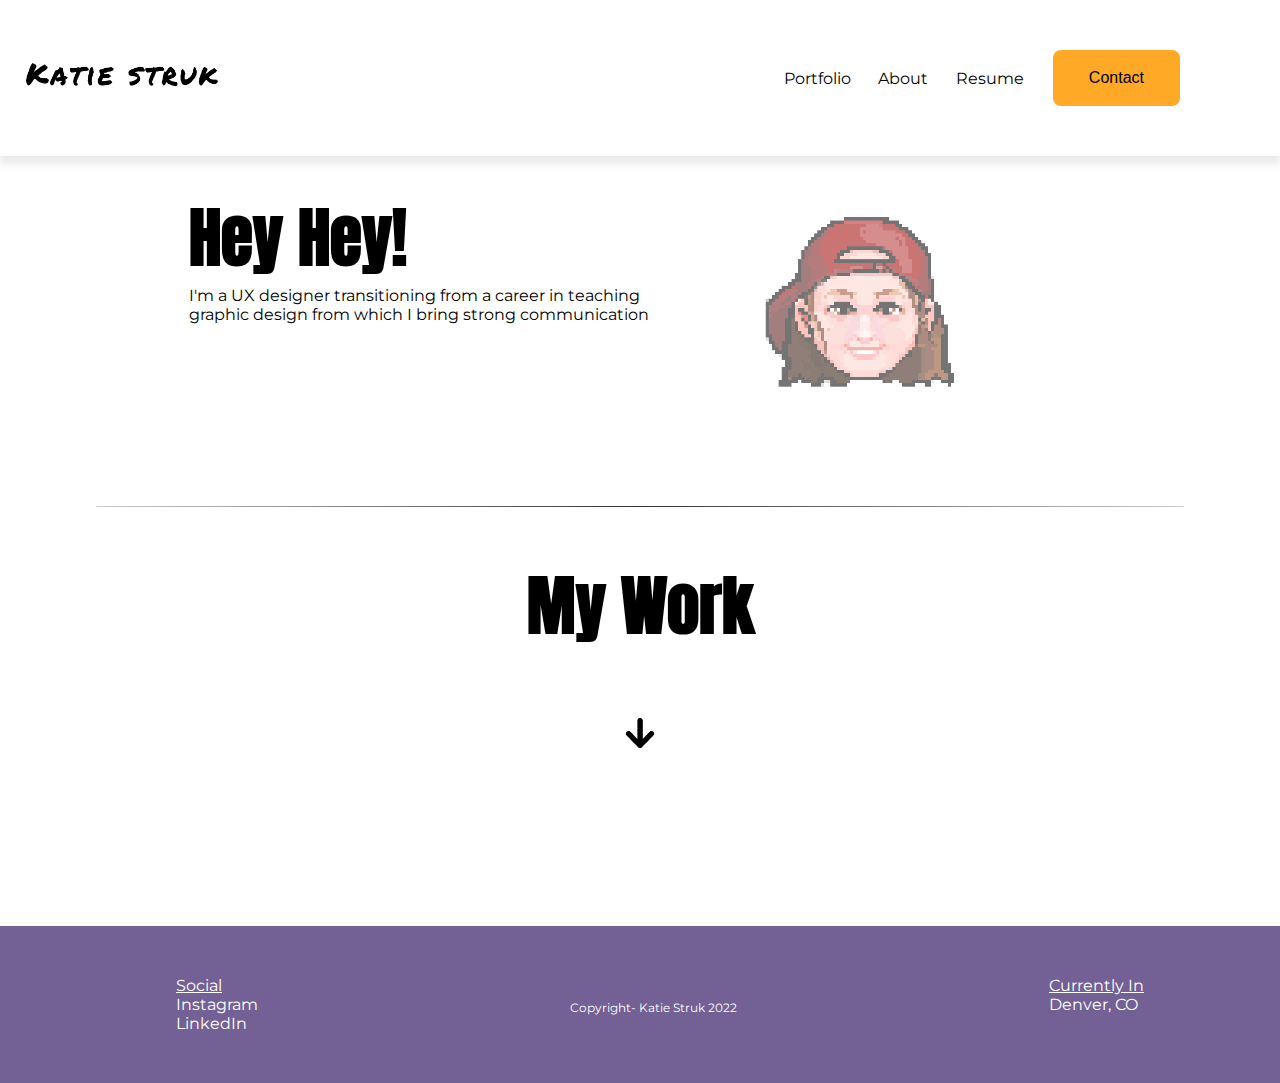
==== commit 3d420acf: "link hw 20" ====
--- a/index.html
+++ b/index.html
@@ -81,7 +81,7 @@
                 <div id="textEdu">
                     <h3>Department of Education</h3>
                     <p>Redesigning functional navigation with approachable accessibility.</p>
-                    <button class="" onclick="parent.location='#'" type="button" id="buttonTop">Check It Out</button>
+                    <button class="" onclick="parent.location='https://katiestruk.github.io/UX_UI_HW_20/html/casestudy2.html'" type="button" id="buttonTop">Check It Out</button>
                     <hr>
                 </div>
                 <div  id="imgEdu">
